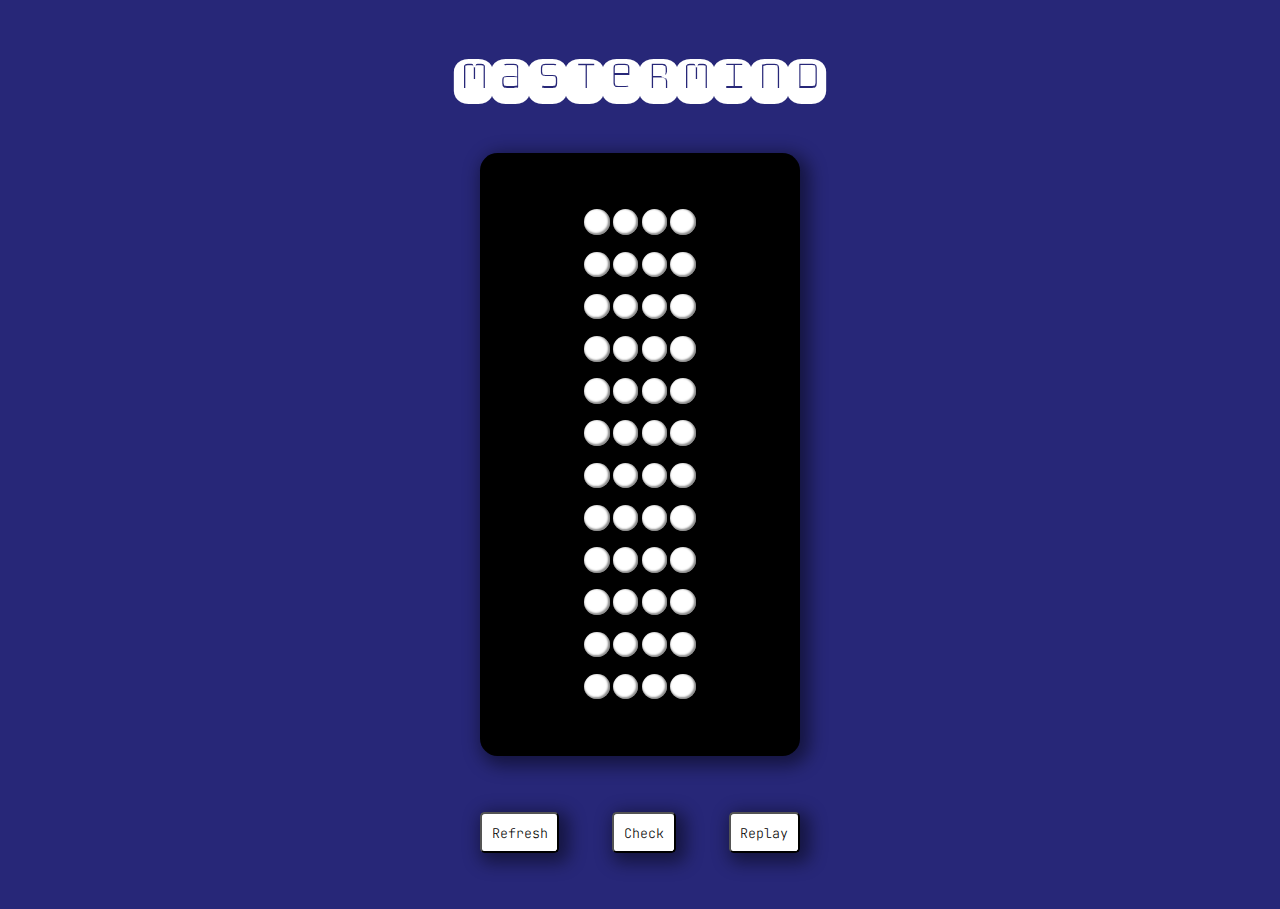
==== Mastermind/index.html @ 04fffba6 "Added Mastermind exercise" ====
<!DOCTYPE html>
<html lang="en">
	<head>
		<meta charset="UTF-8" />
		<meta http-equiv="X-UA-Compatible" content="IE=edge" />
		<meta name="viewport" content="width=device-width, initial-scale=1.0" />
		<title>Mastermind</title>
		<script defer src="script.js"></script>
		<link rel="stylesheet" href="./style.css" />
		<link rel="preconnect" href="https://fonts.googleapis.com" />
		<link rel="preconnect" href="https://fonts.gstatic.com" crossorigin />
		<link
			href="https://fonts.googleapis.com/css2?family=Major+Mono+Display&family=PT+Mono&family=Space+Mono:ital,wght@0,400;0,700;1,400;1,700&display=swap"
			rel="stylesheet"
		/>
		<link
			href="https://fonts.googleapis.com/css2?family=DM+Mono:ital,wght@0,300;0,400;0,500;1,300;1,400;1,500&family=JetBrains+Mono:ital,wght@0,100..800;1,100..800&family=Major+Mono+Display&family=PT+Mono&family=Space+Mono:ital,wght@0,400;0,700;1,400;1,700&display=swap"
			rel="stylesheet"
		/>
		<link
			href="https://fonts.googleapis.com/css2?family=Monofett&display=swap"
			rel="stylesheet"
		/>
	</head>
	<body>
		<h1>Mastermind</h1>
		<div class="main-container">
			<div class="red-points">
				<div class="red-square-container"><div class="red-square"></div></div>
				<div class="red-square-container"><div class="red-square"></div></div>
				<div class="red-square-container"><div class="red-square"></div></div>
				<div class="red-square-container"><div class="red-square"></div></div>
				<div class="red-square-container"><div class="red-square"></div></div>
				<div class="red-square-container"><div class="red-square"></div></div>
				<div class="red-square-container"><div class="red-square"></div></div>
				<div class="red-square-container"><div class="red-square"></div></div>
				<div class="red-square-container"><div class="red-square"></div></div>
				<div class="red-square-container"><div class="red-square"></div></div>
				<div class="red-square-container"><div class="red-square"></div></div>
				<div class="red-square-container"><div class="red-square"></div></div>
			</div>
			<div class="color-pegs">
				<div class="color-row">
					<div class="peg"></div>
					<div class="peg"></div>
					<div class="peg"></div>
					<div class="peg"></div>
				</div>
				<div class="color-row">
					<div class="peg"></div>
					<div class="peg"></div>
					<div class="peg"></div>
					<div class="peg"></div>
				</div>
				<div class="color-row">
					<div class="peg"></div>
					<div class="peg"></div>
					<div class="peg"></div>
					<div class="peg"></div>
				</div>
				<div class="color-row">
					<div class="peg"></div>
					<div class="peg"></div>
					<div class="peg"></div>
					<div class="peg"></div>
				</div>
				<div class="color-row">
					<div class="peg"></div>
					<div class="peg"></div>
					<div class="peg"></div>
					<div class="peg"></div>
				</div>
				<div class="color-row">
					<div class="peg"></div>
					<div class="peg"></div>
					<div class="peg"></div>
					<div class="peg"></div>
				</div>
				<div class="color-row">
					<div class="peg"></div>
					<div class="peg"></div>
					<div class="peg"></div>
					<div class="peg"></div>
				</div>
				<div class="color-row">
					<div class="peg"></div>
					<div class="peg"></div>
					<div class="peg"></div>
					<div class="peg"></div>
				</div>
				<div class="color-row">
					<div class="peg"></div>
					<div class="peg"></div>
					<div class="peg"></div>
					<div class="peg"></div>
				</div>
				<div class="color-row">
					<div class="peg"></div>
					<div class="peg"></div>
					<div class="peg"></div>
					<div class="peg"></div>
				</div>
				<div class="color-row">
					<div class="peg"></div>
					<div class="peg"></div>
					<div class="peg"></div>
					<div class="peg"></div>
				</div>
				<div class="color-row">
					<div class="peg"></div>
					<div class="peg"></div>
					<div class="peg"></div>
					<div class="peg"></div>
				</div>
			</div>
			<div class="white-points">
				<div class="white-square-container">
					<div class="white-square"></div>
				</div>
				<div class="white-square-container">
					<div class="white-square"></div>
				</div>
				<div class="white-square-container">
					<div class="white-square"></div>
				</div>
				<div class="white-square-container">
					<div class="white-square"></div>
				</div>
				<div class="white-square-container">
					<div class="white-square"></div>
				</div>
				<div class="white-square-container">
					<div class="white-square"></div>
				</div>
				<div class="white-square-container">
					<div class="white-square"></div>
				</div>
				<div class="white-square-container">
					<div class="white-square"></div>
				</div>
				<div class="white-square-container">
					<div class="white-square"></div>
				</div>
				<div class="white-square-container">
					<div class="white-square"></div>
				</div>
				<div class="white-square-container">
					<div class="white-square"></div>
				</div>
				<div class="white-square-container">
					<div class="white-square"></div>
				</div>
			</div>
		</div>
		<div class="buttons-container">
			<button id="refresh-button">Refresh</button>
			<button id="check-button">Check</button>
			<button id="replay-button">Replay</button>
		</div>
		<div class="modal">
			<div class="modal-content">
				<h2></h2>
				<div></div>
				<span class="close">&times;</span>
			</div>
		</div>
	</body>
</html>
---- Mastermind/style.css ----
* {
	margin: 0;
	padding: 0;
	box-sizing: border-box;
}

body {
	height: 100vh;
	width: 100%;
	background-color: #191970;
	background-color: #272778;
}

h1 {
	width: 100%;
	height: 17%;
	display: flex;
	justify-content: center;
	align-items: center;
	font-family: "Monofett", monospace;
	font-size: 4rem;
	color: white;
}

.main-container {
	width: 25%;
	height: 67%;
	margin: 0 auto;
	display: flex;
	background-color: black;
	padding: 3rem 0;
	border-radius: 1.1rem;
	box-shadow: 5px 5px 17px 5px #00000075;

	.color-pegs {
		height: 100%;
		width: 40%;

		.color-row {
			height: 8.3333%;
			width: 100%;
			display: flex;
			justify-content: center;
			align-items: center;
			gap: 0.2rem;

			.peg {
				height: 2vw;
				width: 2vw;
				border-radius: 50%;
				background-color: white;
				box-shadow: inset -1px -1px 2px 1px #00000075;
				display: inline-block;
			}
		}
	}

	.red-points {
		height: 100%;
		width: 30%;

		.red-square-container {
			width: 100%;
			height: 8.3333%;
			display: flex;
			justify-content: center;
			align-items: center;

			.red-square {
				width: 1.7vw;
				height: 1.7vw;
				display: flex;
				flex-wrap: wrap;

				.red-point {
					width: 50%;
					height: 50%;
					background-color: red;
					border: solid 1px black;
					box-shadow: inset -1px -1px 2px 1px #00000075;
				}
			}
		}
	}

	.white-points {
		height: 100%;
		width: 30%;

		.white-square-container {
			width: 100%;
			height: 8.3333%;
			display: flex;
			justify-content: center;
			align-items: center;

			.white-square {
				width: 1.7vw;
				height: 1.7vw;
				display: flex;
				flex-wrap: wrap;

				.white-point {
					width: 50%;
					height: 50%;
					background-color: white;
					border: solid 1px black;
					box-shadow: inset -1px -1px 2px 1px #00000075;
				}
			}
		}
	}
}

.buttons-container {
	width: 25%;
	height: 17%;
	margin: 0 auto;
	display: flex;
	justify-content: space-between;
	align-items: center;
}

button {
	padding: 0.6rem;
	font-family: "JetBrains Mono", monospace;
	font-weight: 200;
	cursor: pointer;
	box-shadow: 5px 5px 17px 5px #00000075;
	border-radius: 0.3rem;
	background-color: white;
}

.modal {
	width: 100%;
	height: 100%;
	position: absolute;
	left: 0;
	top: 0;
	z-index: 1;
	background-color: rgba(0, 0, 0, 0.7);
	display: flex;
	justify-content: center;
	align-items: center;
	display: none;

	.modal-content {
		width: 35%;
		height: 36%;
		background-color: black;
		color: white;
		position: relative;
		border-radius: 1rem;
		font-family: "JetBrains Mono", monospace;
		display: flex;
		flex-direction: column;
		justify-content: center;
		align-items: center;
		gap: 15%;
		text-align: center;
		line-height: 1.7rem;

		.peg {
			height: 1.5vw;
			width: 1.5vw;
			border-radius: 50%;
			background-color: white;
			box-shadow: inset -1px -1px 2px 1px #00000075;
			display: inline-block;
			margin-right: 0.2rem;
		}

		.close {
			position: absolute;
			top: 3%;
			right: 4%;
			cursor: pointer;
		}
	}
}
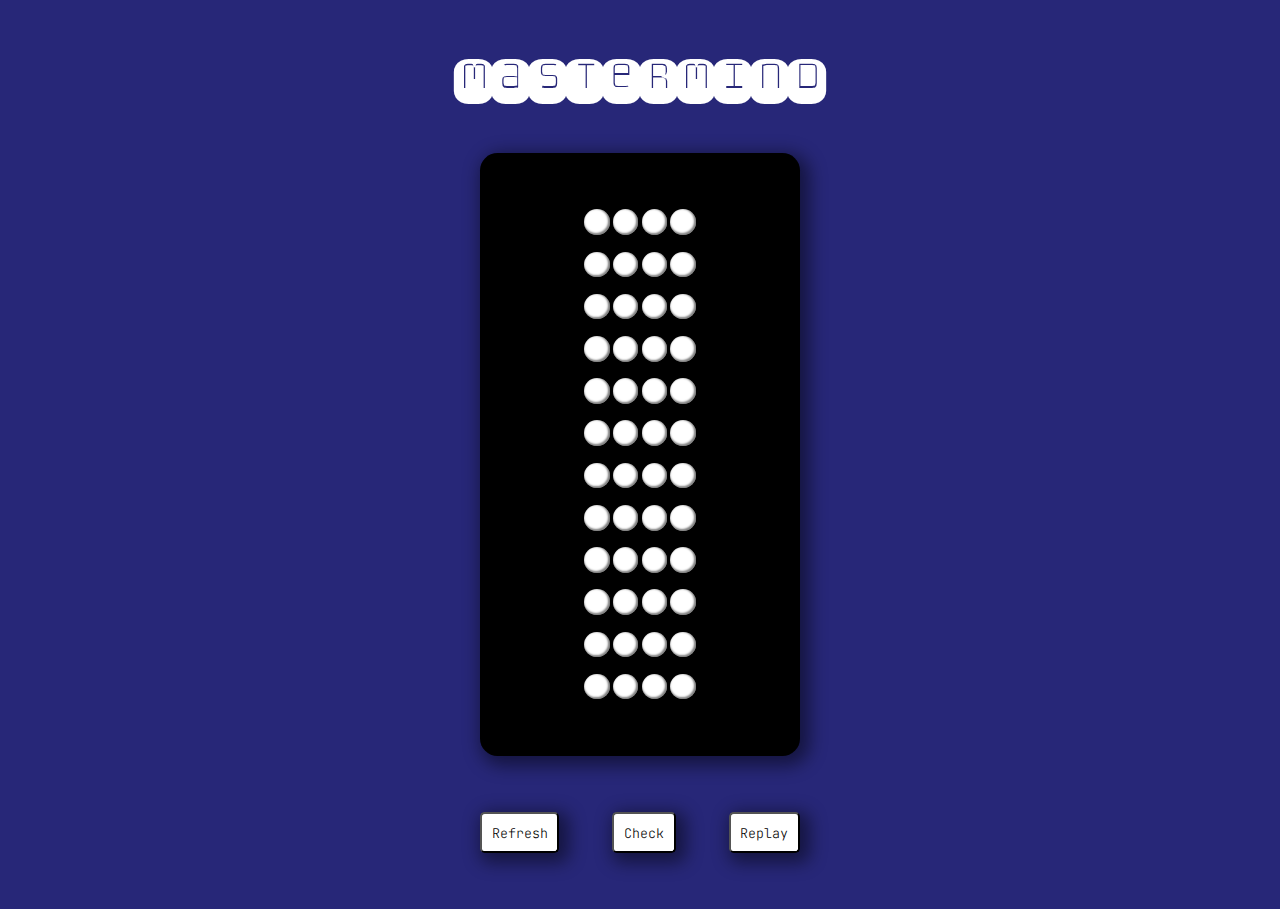
==== commit 6a35f143: "Added confettis" ====
--- a/Mastermind/index.html
+++ b/Mastermind/index.html
@@ -162,7 +162,22 @@
 				<h2></h2>
 				<div></div>
 				<span class="close">&times;</span>
+				<button>Replay</button>
 			</div>
 		</div>
+		<div class="confettis">
+			<div class="confetti"></div>
+			<div class="confetti"></div>
+			<div class="confetti"></div>
+			<div class="confetti"></div>
+			<div class="confetti"></div>
+			<div class="confetti"></div>
+			<div class="confetti"></div>
+			<div class="confetti"></div>
+			<div class="confetti"></div>
+			<div class="confetti"></div>
+		</div>
+		
+
 	</body>
 </html>
--- a/Mastermind/style.css
+++ b/Mastermind/style.css
@@ -49,7 +49,7 @@
 				width: 2vw;
 				border-radius: 50%;
 				background-color: white;
-				box-shadow: inset -1px -1px 2px 1px #00000075;
+				box-shadow: inset -1px -1px 2px 1px #00000080;
 				display: inline-block;
 			}
 		}
@@ -77,7 +77,7 @@
 					height: 50%;
 					background-color: red;
 					border: solid 1px black;
-					box-shadow: inset -1px -1px 2px 1px #00000075;
+					box-shadow: inset -1px -1px 2px 1px #00000080;
 				}
 			}
 		}
@@ -105,7 +105,7 @@
 					height: 50%;
 					background-color: white;
 					border: solid 1px black;
-					box-shadow: inset -1px -1px 2px 1px #00000075;
+					box-shadow: inset -1px -1px 2px 1px #00000080;
 				}
 			}
 		}
@@ -146,7 +146,7 @@
 
 	.modal-content {
 		width: 35%;
-		height: 36%;
+		height: 38%;
 		background-color: black;
 		color: white;
 		position: relative;
@@ -175,6 +175,63 @@
 			top: 3%;
 			right: 4%;
 			cursor: pointer;
-		}
-	}
-}
+			
+		}
+	}
+}
+
+.confettis {
+	position: absolute;
+	height: 100%;
+	width: 100%;
+	left: 0;
+	top: 0;
+	display: none;
+}
+.confetti {
+	width: 15px;
+	height: 15px;
+	background-color: #f2d74e;
+	position: absolute;
+	animation: confetti 5s ease-in-out -2s infinite;
+	transform-origin: left top;
+	z-index: 2;
+  }
+  .confetti:nth-child(1) {
+	background-color: #f2d74e; left: 10%; animation-delay: 0;
+  }
+  .confetti:nth-child(2) {
+	background-color: #95c3de; left: 20%; animation-delay: -5s;
+  }
+  .confetti:nth-child(3) {
+	background-color: #ff9a91; left: 30%; animation-delay: -3s;
+  }
+  .confetti:nth-child(4) {
+	background-color: #f2d74e; left: 40%; animation-delay: -2.5s;
+  }
+  .confetti:nth-child(5) {
+	background-color: #95c3de; left: 50%; animation-delay: -4s;
+  }
+  .confetti:nth-child(6) {
+	background-color: #ff9a91; left: 60%; animation-delay: -6s;
+  }
+  .confetti:nth-child(7) {
+	background-color: #f2d74e; left: 70%; animation-delay: -1.5s;
+  }
+  .confetti:nth-child(8) {
+	background-color: #95c3de; left: 80%; animation-delay: -2s;
+  }
+  .confetti:nth-child(9) {
+	background-color: #ff9a91; left: 90%; animation-delay: -3.5s;
+  }
+  .confetti:nth-child(10) {
+	background-color: #f2d74e; left: 100%; animation-delay: -2.5s;
+  }
+
+  @keyframes confetti {
+	0% { transform: rotateZ(15deg) rotateY(0deg) translate(0,0); }
+	25% { transform: rotateZ(5deg) rotateY(360deg) translate(-5vw,20vh); }
+	50% { transform: rotateZ(15deg) rotateY(720deg) translate(5vw,60vh); }
+	75% { transform: rotateZ(5deg) rotateY(1080deg) translate(-10vw,80vh); }
+	100% { transform: rotateZ(15deg) rotateY(1440deg) translate(10vw,110vh); }
+  }